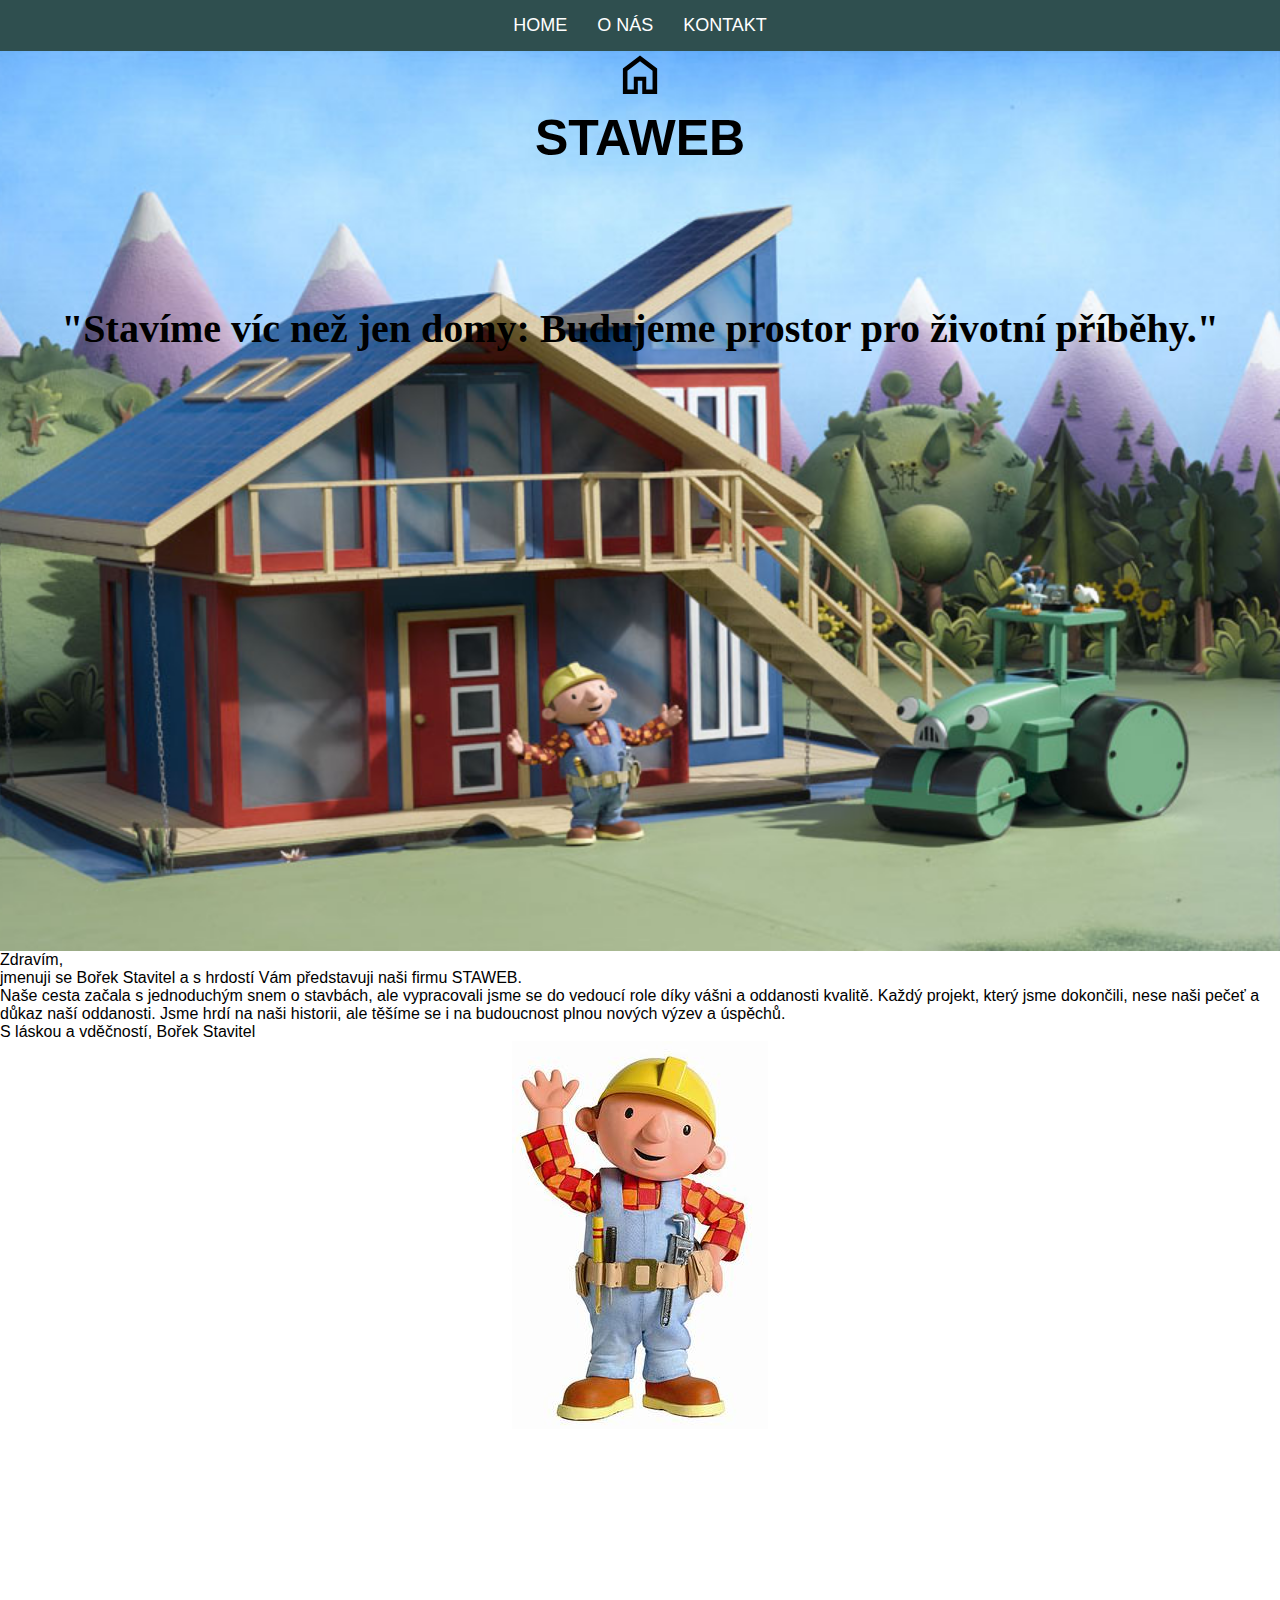
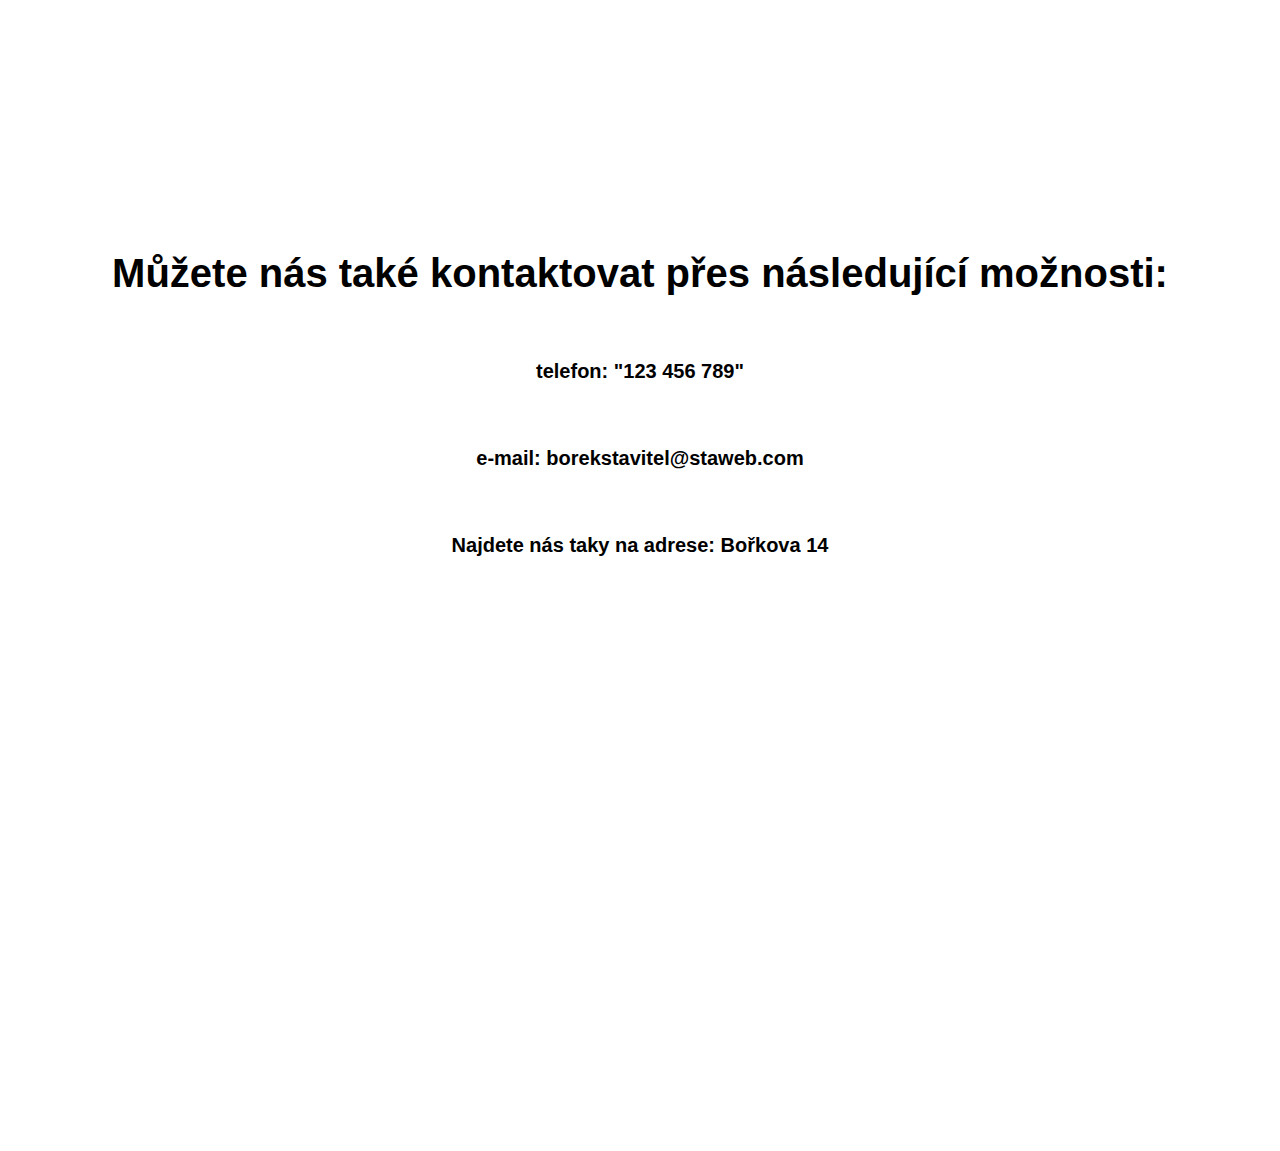
==== index.html @ 33f3f504 "first commit" ====
<!DOCTYPE html>
<html lang="en">
<head>
    <meta charset="UTF-8">
    <meta name="viewport" content="width=device-width, initial-scale=1.0">
    <link rel="stylesheet" href="style.css">
    <link rel="shortcut icon" type="image/x-icon" href="favicon.ico">
    <title>STAWEB</title>
</head>
<body>
    <nav>
        <ul class="menu">
            <li><a href="#home" id="but_home"> HOME</a></li>
            <li><a href="#about" id="but_about"> O NÁS</a></li>
            <li><a href="#kontakt" id="but_kontakt"> KONTAKT</a></li>
        </ul>

    </nav>

    <div class="home" id="home">

        <a href="#home"> 
            <img src="logo.svg" alt="logo" id="logo">
        </a>

        <h1  id="podtitulek"> STAWEB</h1>
        <p id="slogan">
            "Stavíme víc než jen domy: Budujeme prostor pro životní příběhy."
        </p>
    </div>

    <div id="about">


        <p id="text">
            Zdravím,  <br>
            jmenuji se Bořek Stavitel a s hrdostí Vám představuji naši firmu STAWEB. <br> 
            Naše cesta začala s jednoduchým snem o stavbách, ale vypracovali jsme se do vedoucí role díky vášni a oddanosti kvalitě. Každý projekt, který jsme dokončili, nese naši pečeť a důkaz naší oddanosti. 
            Jsme hrdí na naši historii, ale těšíme se i na budoucnost plnou nových výzev a úspěchů. <br>
            S láskou a vděčností, Bořek Stavitel
        </p>
        <img src="about_1.jpg" alt="pes" id="about_1">
    </div>

    <div id="kontakt">
        <p id="kontakt_1">Můžete nás také kontaktovat přes následující možnosti: </p>
        <p id="telefon"> telefon: "123 456 789"</p>
        <p id="email">e-mail: borekstavitel@staweb.com</p>
        <p id="adresa">Najdete nás taky na adrese: Bořkova 14</p>
    </div>
</body>
</html>
---- style.css ----
*{
    padding: 0;
    margin: 0;
}

body{
    background-color: white;
}

.menu{
    list-style: none;
    background-color: darkslategray;
    justify-content: center;
    align-items: center;
    display: flex;

}

.menu a{
    color: white;
    font-family: Arial, Helvetica, sans-serif;
    font-size: large;
    text-decoration: none;
    display: flex;
    align-items: center;
    padding: 15px;
}

.menu a:hover{
    background-color: grey;
}

#home{
    background-color: white;
    background-image: url(home_2.jpg);
    background-size: cover;
    background-position: right;
    width: 100%;
    height: 100vh;

}



#logo {
    display: block;
    margin: 0 auto; /* Nastavení horního a dolního okraje na 0 a automatické vycentrování vodorovně */
}

#podtitulek{
    font-size: 50px;
    font-weight: bold;
    font-family: Arial, Helvetica, sans-serif;
    display: flex;
    justify-content: center;
    padding: 10px;
}

#slogan{
    display: flex;
    font-size: 40px;
    font-weight: bold;
    justify-content: center;
    margin-top: 10%;
}

.pozadi{
    background-image: url(home_2.jpg);
}

#text{
    display: block;
    font-family: Arial, Helvetica, sans-serif;
    justify-content: center;

}

#about_1{
    display: block;
    margin-left: auto;
    margin-right: auto;

}

#about{
    position: relative; 
    background-color:   white;
    height: 100vh;
    width: 100%;
}


#kontakt{
    font-family: Arial, Helvetica, sans-serif;
    display: block;
    background-color: white;
    height: 100vh;
    width: 100%;
}

#kontakt_1{
    display: flex;
    font-size: 40px;
    font-weight: bold;
    justify-content: center;
}

#telefon{
    display: flex;
    margin-top: 5%;
    font-size: 20px;
    font-weight: bold;
    justify-content: center;
}

#email{
    display: flex;
    margin-top: 5%;
    font-size: 20px;
    font-weight: bold;
    justify-content: center;
}

#adresa{
    display: flex;
    margin-top: 5%;
    font-size: 20px;
    font-weight: bold;
    justify-content: center;
}
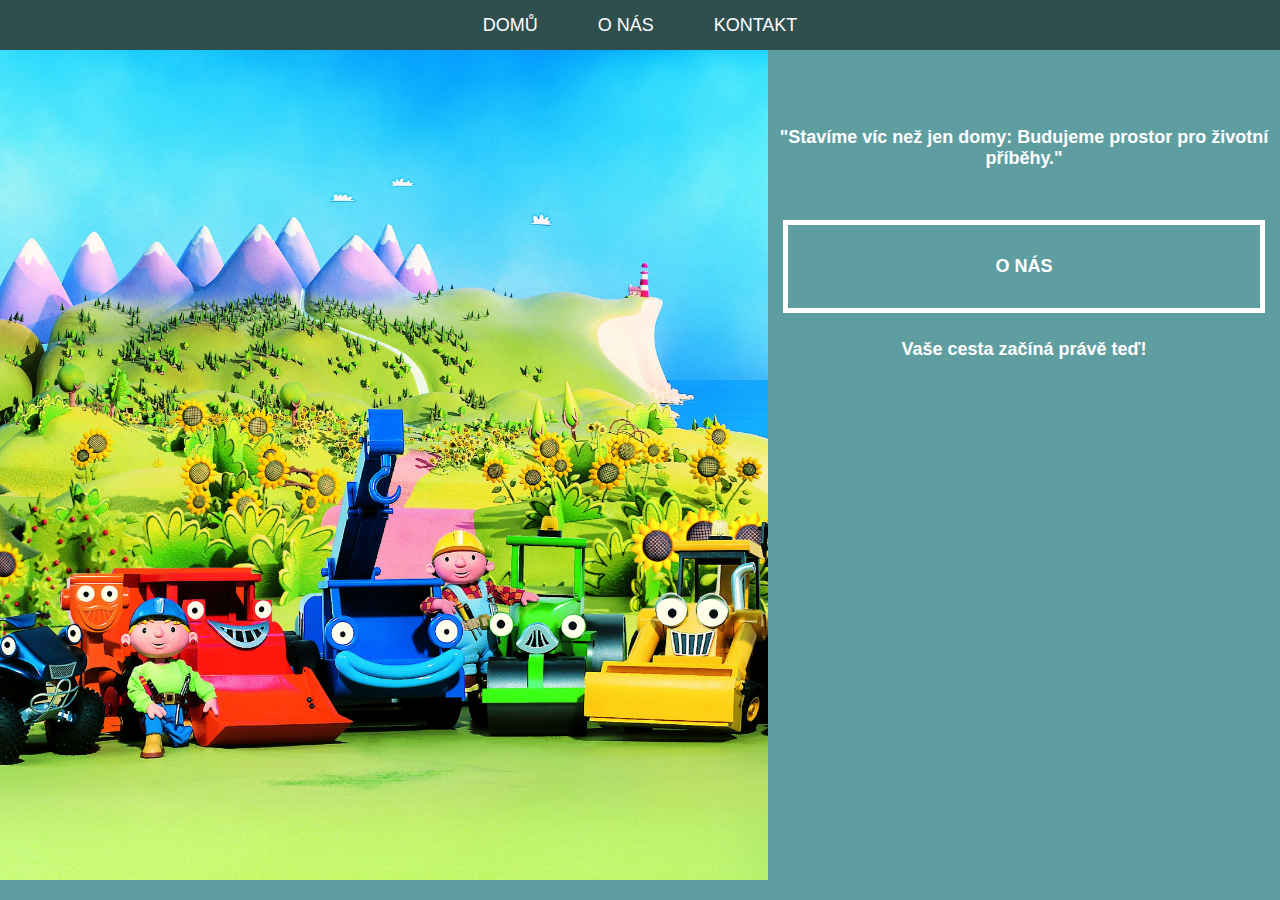
==== commit 9832ddf4: "." ====
--- a/index.html
+++ b/index.html
@@ -8,45 +8,29 @@
     <title>STAWEB</title>
 </head>
 <body>
+    <!--NAVBAR-->
     <nav>
-        <ul class="menu">
-            <li><a href="#home" id="but_home"> HOME</a></li>
-            <li><a href="#about" id="but_about"> O NÁS</a></li>
-            <li><a href="#kontakt" id="but_kontakt"> KONTAKT</a></li>
+
+        <ul>
+            <li><a href="index.html"> DOMŮ</a></li>
+            <li><a href="o_nas.html"> O NÁS</a></li>
+            <li><a href="kontakt.html"> KONTAKT</a></li>
         </ul>
 
     </nav>
 
-    <div class="home" id="home">
+    <!--SLIDE_1-->
 
-        <a href="#home"> 
-            <img src="logo.svg" alt="logo" id="logo">
-        </a>
-
-        <h1  id="podtitulek"> STAWEB</h1>
-        <p id="slogan">
-            "Stavíme víc než jen domy: Budujeme prostor pro životní příběhy."
-        </p>
-    </div>
-
-    <div id="about">
-
-
-        <p id="text">
-            Zdravím,  <br>
-            jmenuji se Bořek Stavitel a s hrdostí Vám představuji naši firmu STAWEB. <br> 
-            Naše cesta začala s jednoduchým snem o stavbách, ale vypracovali jsme se do vedoucí role díky vášni a oddanosti kvalitě. Každý projekt, který jsme dokončili, nese naši pečeť a důkaz naší oddanosti. 
-            Jsme hrdí na naši historii, ale těšíme se i na budoucnost plnou nových výzev a úspěchů. <br>
-            S láskou a vděčností, Bořek Stavitel
-        </p>
-        <img src="about_1.jpg" alt="pes" id="about_1">
-    </div>
-
-    <div id="kontakt">
-        <p id="kontakt_1">Můžete nás také kontaktovat přes následující možnosti: </p>
-        <p id="telefon"> telefon: "123 456 789"</p>
-        <p id="email">e-mail: borekstavitel@staweb.com</p>
-        <p id="adresa">Najdete nás taky na adrese: Bořkova 14</p>
-    </div>
+    <section class="slide_1">
+        <div class="img">
+            <img src="test_pozadi_3.jpg", id="obrazek_1">
+        </div>  
+        <div class="text">
+            <p id="slogan">"Stavíme víc než jen domy: Budujeme prostor pro životní příběhy."</p>
+        
+            <a id="button" href="o_nas.html"> O NÁS</a>
+            <p id="slogan_2">Vaše cesta začíná právě teď!</p>
+        </div>
+    </section>
 </body>
 </html>--- a/style.css
+++ b/style.css
@@ -1,130 +1,269 @@
 *{
     padding: 0;
     margin: 0;
-}
+    font-family: Arial, Helvetica, sans-serif; 
+
+}
+
 
 body{
-    background-color: white;
-}
-
-.menu{
+    background-color:   cadetblue;
+
+}
+nav{
+    background-color: darkslategray;
+}
+
+
+nav ul{
     list-style: none;
-    background-color: darkslategray;
-    justify-content: center;
-    align-items: center;
-    display: flex;
-
-}
-
-.menu a{
-    color: white;
-    font-family: Arial, Helvetica, sans-serif;
-    font-size: large;
+    display: flex;
+    justify-content: center;
+    align-items: center;
+    
+
+}
+
+nav li{
+    height: 50px;
+}
+
+nav a{
+    font-size: large;
+    display: flex;
+    justify-content: center;
+    align-items: center;
+    height: 100%;
+    padding: 0 30px;
     text-decoration: none;
-    display: flex;
-    align-items: center;
-    padding: 15px;
-}
-
-.menu a:hover{
-    background-color: grey;
-}
-
-#home{
-    background-color: white;
-    background-image: url(home_2.jpg);
-    background-size: cover;
-    background-position: right;
-    width: 100%;
-    height: 100vh;
-
-}
-
-
-
-#logo {
+    color: white;
+}
+
+nav a:hover{
+    background-color: gray;
+}
+
+.slide_1{
+    display: flex;
+    height: 92.2dvh;
+    width: 100%;
+}
+
+
+.img{
+    display: flex;
+    height: 100%;
+    width: 60%; 
+}
+
+#obrazek_1{
+    width: 100%;
+    height: 100%;
+    object-fit: cover;
+    object-position: bottom;
+
+}
+
+#slogan{
+    color: white;
+    text-align: center;
+    margin-top: 15%;
+    font-size: large;
+    font-weight: bolder;
+}
+
+#button{
+    color: white;
+    font-weight: bold;
+    font-size: large;
+    display: flex;
+    justify-content: center;
+    align-items: center;
+    text-decoration: none;
+    height: 10%;
+    margin-top: 10%;
+    margin-left: 3%;
+    margin-right: 3%;
+    border: 5px solid white;
+}
+
+#button :hover{
+    background-color: black;
+}
+
+
+#slogan_2{
+    font-size: large;
+    font-weight: bold;
+    margin-top: 5%;
+}
+
+
+.text{
+    color: white;
+    text-align: center;
+    justify-content: center;
+    background-color: cadetblue;
+    height: 100%;
+    width: 40%;
+}
+
+
+
+/* O NÁS */
+
+.projev{
+    display: flex;
+    height: 90.6dvh;
+}
+
+.borek_class{
+    height: 100%;
+    justify-content: center;
+    align-items: center;
+
+}
+
+#borek{
+    margin-top: 20%;
+    object-fit: cover;
+    object-position: bottom;
+}
+
+.text_class{
     display: block;
-    margin: 0 auto; /* Nastavení horního a dolního okraje na 0 a automatické vycentrování vodorovně */
-}
-
-#podtitulek{
-    font-size: 50px;
+    text-align: center;
+    height: auto;
+    width: 65%;
+}
+
+.wendy_class{
+    height: 100%;
+}
+
+#wendy{
+    margin-top: 28%;
+}
+
+#predstaveni{
+    margin-top: 20%;
+    color: white;
+}
+
+#np{
+    margin-top: 3%;
+    color: white;
     font-weight: bold;
-    font-family: Arial, Helvetica, sans-serif;
-    display: flex;
-    justify-content: center;
-    padding: 10px;
-}
-
-#slogan{
-    display: flex;
-    font-size: 40px;
-    font-weight: bold;
-    justify-content: center;
+}
+
+@media (max-width: 874px){
+    #predstaveni{
+        font-size: 7.07px;
+    }
+}
+
+
+
+
+#slider_border{
+    width: 100%;
+}
+
+
+#slider{
+    overflow: hidden;
+}
+
+#slider figure{
+    position: relative;
+    width: 400%;
+    margin: 0;
+    left: 0;
+    animation: 20s slider infinite;
+}
+
+#slider figure img{
+    float: left;
+    width: 25%;
+}
+
+@keyframes slider {
+    0% {
+        left: 0;
+    }
+
+    25% {
+        left: 0;
+    }
+
+    30% {
+        left: -100%;
+    }
+
+    50% {
+        left: -100%;
+    }
+
+    55% {
+        left: -200%;
+    }
+
+    75% {
+        left: -200%;
+    }
+
+    80% {
+        left: -300%;
+    }
+
+    100% {
+        left: -300%;
+    }
+}
+
+
+
+
+
+
+
+
+/* KONTAKT */
+
+.kontakt{
+    color: white;
+    width: 100%;
+    display: flex;
+    flex: 1;
+    align-items: center;
+    height: 90.6dvh;
+}
+
+.mapa{
+    margin-left: 1%;
+    height: 80%;
+    width: 40%;
+}
+
+#google_mapa{
+    height: 100%;
+    width: 100%;
+}
+
+.info{
+    margin-left: 10%;
+    text-align: center;
+    height: 80%;
+
+}
+
+.oteviraci_doba{
+    margin-top: 5%;
+}
+
+.socialni_site{
     margin-top: 10%;
-}
-
-.pozadi{
-    background-image: url(home_2.jpg);
-}
-
-#text{
-    display: block;
-    font-family: Arial, Helvetica, sans-serif;
-    justify-content: center;
-
-}
-
-#about_1{
-    display: block;
-    margin-left: auto;
-    margin-right: auto;
-
-}
-
-#about{
-    position: relative; 
-    background-color:   white;
-    height: 100vh;
-    width: 100%;
-}
-
-
-#kontakt{
-    font-family: Arial, Helvetica, sans-serif;
-    display: block;
-    background-color: white;
-    height: 100vh;
-    width: 100%;
-}
-
-#kontakt_1{
-    display: flex;
-    font-size: 40px;
-    font-weight: bold;
-    justify-content: center;
-}
-
-#telefon{
-    display: flex;
-    margin-top: 5%;
-    font-size: 20px;
-    font-weight: bold;
-    justify-content: center;
-}
-
-#email{
-    display: flex;
-    margin-top: 5%;
-    font-size: 20px;
-    font-weight: bold;
-    justify-content: center;
-}
-
-#adresa{
-    display: flex;
-    margin-top: 5%;
-    font-size: 20px;
-    font-weight: bold;
-    justify-content: center;
-}+    justify-content: center;
+    height: 50%;
+    width: 100%;
+}
